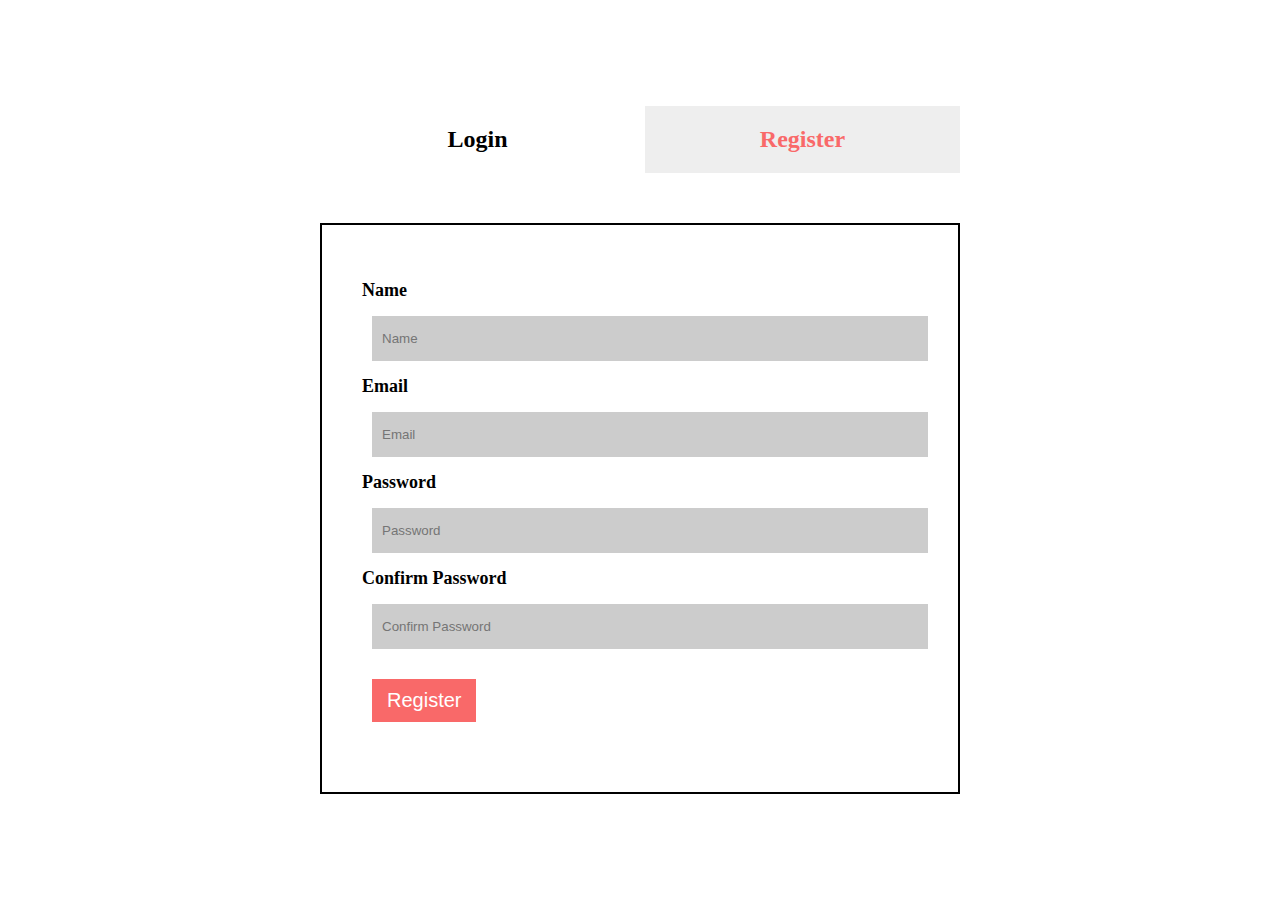
==== src/pages/login.html @ 54398c17 "update login" ====
<!DOCTYPE html>
<html lang="en">
<head>
    <meta charset="UTF-8">
    <meta http-equiv="X-UA-Compatible" content="IE=edge">
    <meta name="viewport" content="width=device-width, initial-scale=1.0">
    <link rel="stylesheet" href="../../assets/css/login.css">
    <title>Login</title>
</head>
<body>
    <div class="wrapper">
        <div class="container">
            <div class="header-selections">
                <h2 class="form-header" id="login-selection">Login</h2>
                <h2 class="form-header active" id="register-selection">Register</h2>
            </div>
            <form class="form-register active" action="#">
                <div class="form-control">
                    <label for="">Name</label>
                    <input type="text" placeholder="Name">
                </div>
                <div class="form-control">
                    <label for="">Email</label>
                    <input type="email" placeholder="Email">
                </div>
                <div class="form-control">
                    <label for="">Password</label>
                    <input type="password" placeholder="Password">
                </div>
                <div class="form-control">
                    <label for="">Confirm Password</label>
                    <input type="password" placeholder="Confirm Password">
                </div>
                <input type="submit" value="Register" class="form-submit">
            </form>
            <form class="form-login" action="#">
                <div class="form-control">
                    <label for="">Email</label>
                    <input type="email" placeholder="Email">
                </div>
                <div class="form-control">
                    <label for="">Password</label>
                    <input type="password" placeholder="Password">
                </div>
                <input type="submit" value="Login" class="form-submit">
            </form>
        </div>
    </div>
    <script src="../../assets/js/login.js"></script>
</body>
</html>
---- assets/css/login.css ----
* {
    margin: 0;
    padding: 0;
    box-sizing: border-box;
}

.wrapper {
    display: flex;
    justify-content: center;
    align-items: center;
    width: 100%;
    min-height: 100vh;
}

.container {
    width: 50%;
    display: flex;
    flex-direction: column;
    align-items: center;
    gap: 50px;
}

.header-selections {
    display: flex;
    gap: 10px;
    width: 100%;
}

.form-header {
    font-size: 24px;
    flex: 1;
    text-align: center;
    padding: 20px;
    transition: .2s all;
    cursor: pointer;
}

.form-header:hover {
    background-color: #eee;
}

.form-header.active {
    background-color: #eee;
    color: #F96969;
}

.form-login, .form-register {
    display: none;
    padding: 40px;
    border: 2px solid #000;
    width: 100%;
}

.form-login.active, .form-register.active {
    display: block;
}

.form-control label {
    display: block;
    padding: 15px 0;
    font-size: 18px;
    font-weight: 600;
}
.form-control input {
    padding: 15px 10px;
    margin: 0 10px;
    width: 100%;
    background-color: #ccc;
    border: none;
}

.form-control input:focus {
    border: none;
}

.form-submit {
    font-size: 20px;
    color: #fff;
    padding: 10px 15px;
    background-color: #F96969;
    border: none;
    margin: 30px 10px;
    cursor: pointer;
}
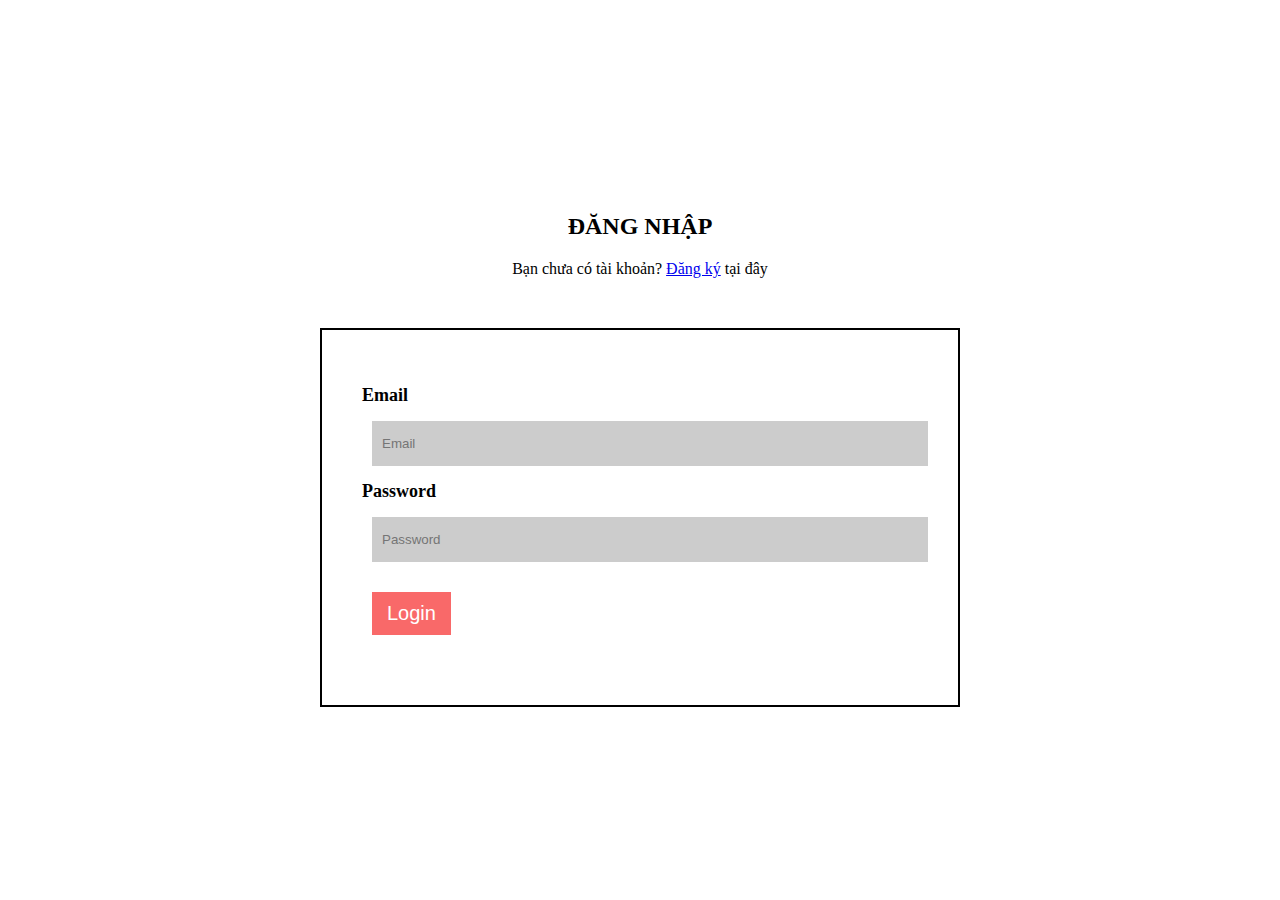
==== commit 2ef40df2: "update login" ====
--- a/src/pages/login.html
+++ b/src/pages/login.html
@@ -10,39 +10,22 @@
 <body>
     <div class="wrapper">
         <div class="container">
-            <div class="header-selections">
-                <h2 class="form-header" id="login-selection">Login</h2>
-                <h2 class="form-header active" id="register-selection">Register</h2>
+            <div class="header">
+                <h2 class="form-header" id="login-selection">Đăng nhập</h2>
+                <span>Bạn chưa có tài khoản? <a href="./register.html">Đăng ký</a> tại đây</span>
             </div>
-            <form class="form-register active" action="#">
-                <div class="form-control">
-                    <label for="">Name</label>
-                    <input type="text" placeholder="Name">
-                </div>
+            <form class="form-login">
                 <div class="form-control">
                     <label for="">Email</label>
-                    <input type="email" placeholder="Email">
+                    <input type="email" placeholder="Email" id="email-input">
+                    <span class="errorMes errorMesEmail"></span>
                 </div>
                 <div class="form-control">
                     <label for="">Password</label>
-                    <input type="password" placeholder="Password">
+                    <input type="password" placeholder="Password" id="password-input">
+                    <span class="errorMes errorMesPassword"></span>
                 </div>
-                <div class="form-control">
-                    <label for="">Confirm Password</label>
-                    <input type="password" placeholder="Confirm Password">
-                </div>
-                <input type="submit" value="Register" class="form-submit">
-            </form>
-            <form class="form-login" action="#">
-                <div class="form-control">
-                    <label for="">Email</label>
-                    <input type="email" placeholder="Email">
-                </div>
-                <div class="form-control">
-                    <label for="">Password</label>
-                    <input type="password" placeholder="Password">
-                </div>
-                <input type="submit" value="Login" class="form-submit">
+                <button type="submit" value="Login" class="form-submit">Login</button>
             </form>
         </div>
     </div>
--- a/assets/css/login.css
+++ b/assets/css/login.css
@@ -33,26 +33,19 @@
     padding: 20px;
     transition: .2s all;
     cursor: pointer;
+    text-transform: uppercase;
 }
 
-.form-header:hover {
-    background-color: #eee;
-}
-
-.form-header.active {
-    background-color: #eee;
+.errorMes {
+    font-size: 14px;
     color: #F96969;
+    font-weight: 600;
 }
 
 .form-login, .form-register {
-    display: none;
     padding: 40px;
     border: 2px solid #000;
     width: 100%;
-}
-
-.form-login.active, .form-register.active {
-    display: block;
 }
 
 .form-control label {
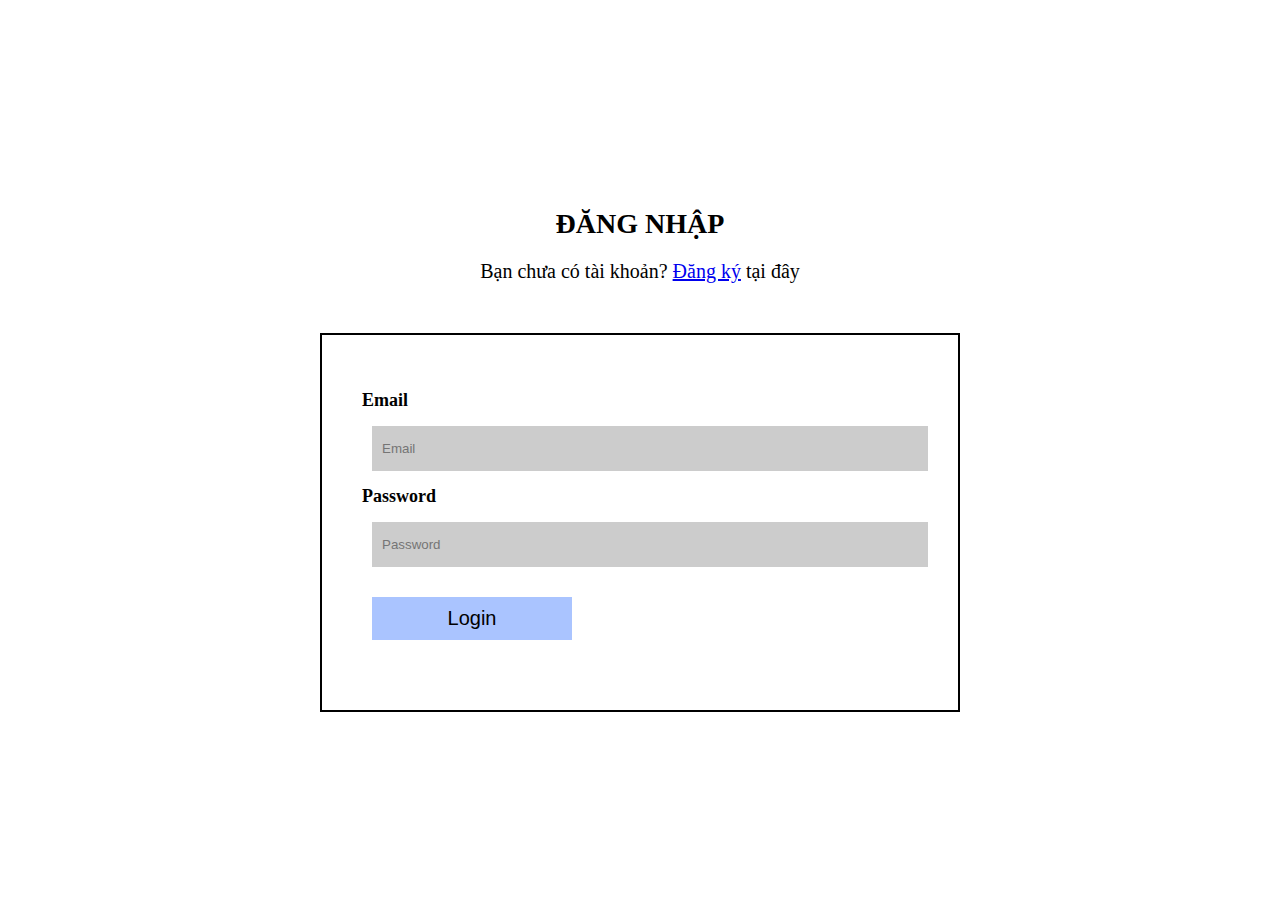
==== commit 02aedac2: "update" ====
--- a/src/pages/login.html
+++ b/src/pages/login.html
@@ -12,17 +12,17 @@
         <div class="container">
             <div class="header">
                 <h2 class="form-header" id="login-selection">Đăng nhập</h2>
-                <span>Bạn chưa có tài khoản? <a href="./register.html">Đăng ký</a> tại đây</span>
+                <span style="font-size: 20px;">Bạn chưa có tài khoản? <a href="./register.html">Đăng ký</a> tại đây</span>
             </div>
             <form class="form-login">
                 <div class="form-control">
                     <label for="">Email</label>
-                    <input type="email" placeholder="Email" id="email-input">
+                    <input type="email" placeholder="Email" id="email-input" required>
                     <span class="errorMes errorMesEmail"></span>
                 </div>
                 <div class="form-control">
                     <label for="">Password</label>
-                    <input type="password" placeholder="Password" id="password-input">
+                    <input type="password" placeholder="Password" id="password-input" required>
                     <span class="errorMes errorMesPassword"></span>
                 </div>
                 <button type="submit" value="Login" class="form-submit">Login</button>
--- a/assets/css/login.css
+++ b/assets/css/login.css
@@ -27,7 +27,7 @@
 }
 
 .form-header {
-    font-size: 24px;
+    font-size: 28px;
     flex: 1;
     text-align: center;
     padding: 20px;
@@ -68,9 +68,10 @@
 
 .form-submit {
     font-size: 20px;
-    color: #fff;
+    color: #000;
     padding: 10px 15px;
-    background-color: #F96969;
+    width: 200px;
+    background-color: #AAC4FF;
     border: none;
     margin: 30px 10px;
     cursor: pointer;
